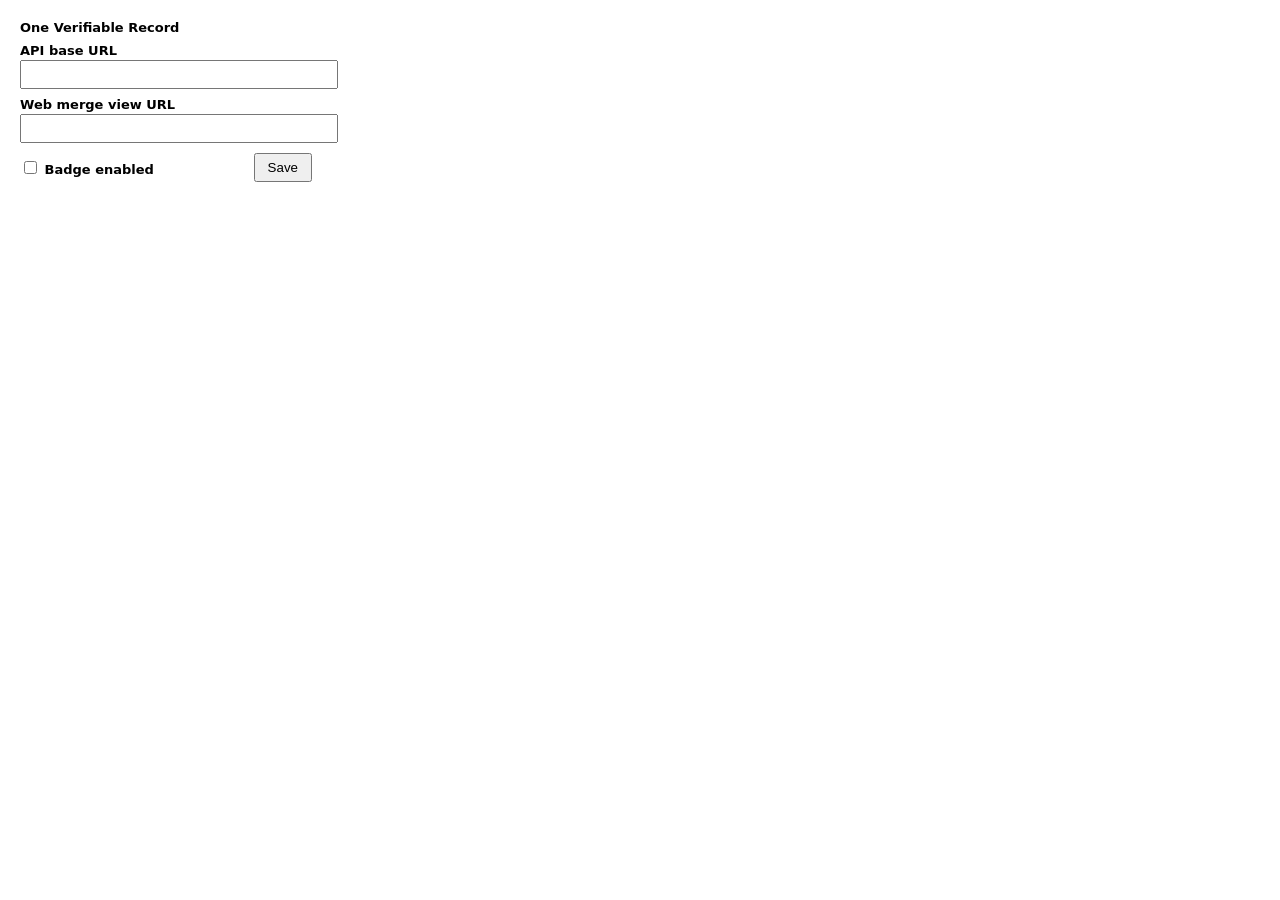
==== extension/popup.html @ 5ed77d6c "First commit" ====
<!doctype html>
<html>
<head>
  <meta charset="utf-8">
  <style>
    body { font: 13px system-ui, sans-serif; width: 300px; padding: 12px; }
    label { display: block; margin-top: 8px; font-weight: 600; }
    input[type="text"] { width: 100%; margin-top: 2px; padding: 5px 7px; }
    .row { display: flex; justify-content: space-between; align-items: center; margin-top: 10px; }
    button { padding: 5px 12px; }
    #status { margin-left: 8px; color: #137333; }
  </style>
</head>
<body>
  <b>One Verifiable Record</b>
  <label>API base URL
    <input type="text" id="apiBase">
  </label>
  <label>Web merge view URL
    <input type="text" id="webBase">
  </label>
  <div class="row">
    <label style="margin:0">
      <input type="checkbox" id="enabled"> Badge enabled
    </label>
    <span>
      <button id="save">Save</button><span id="status"></span>
    </span>
  </div>
  <script src="popup.js"></script>
</body>
</html>
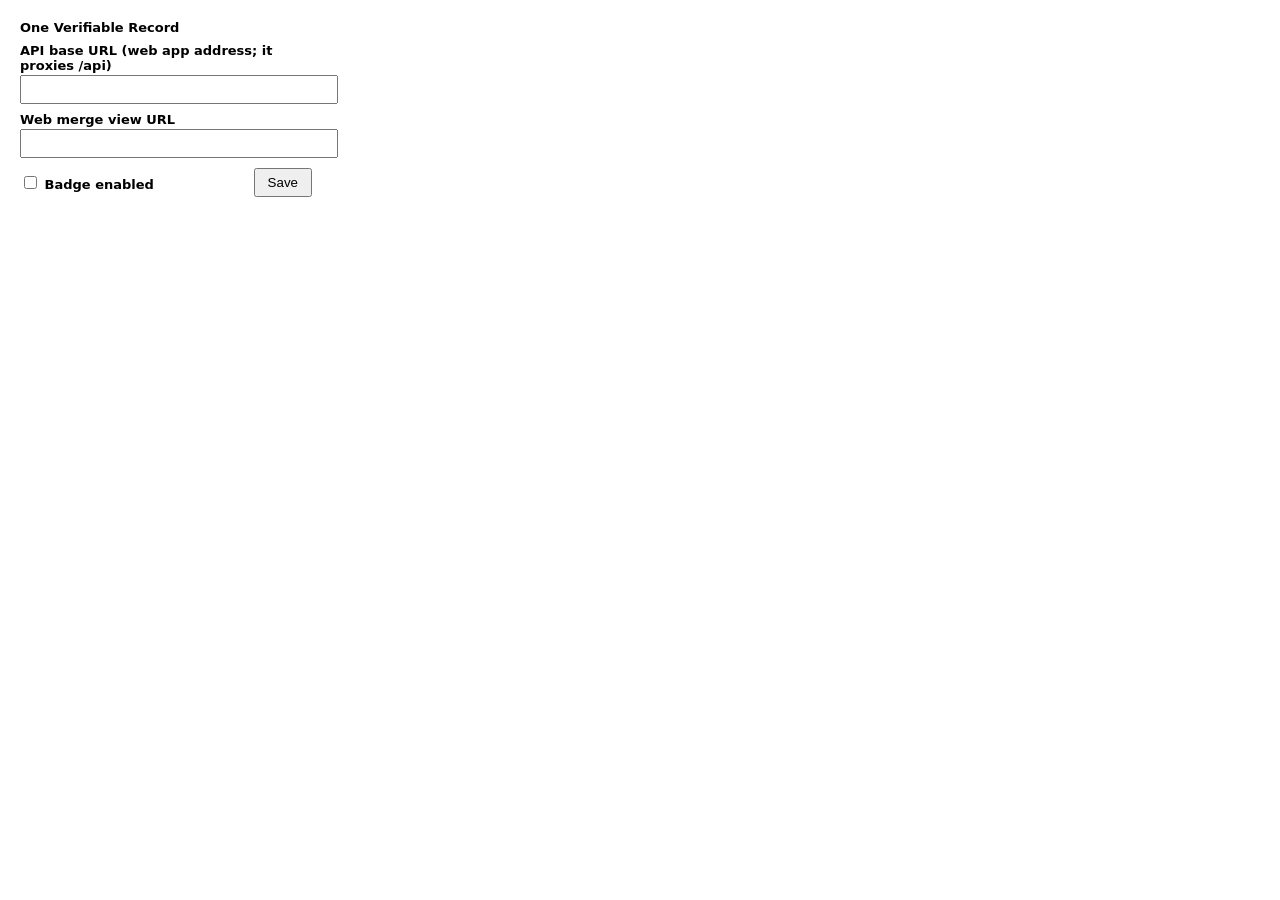
==== commit 342efc11: "Harden hosted demo and extension access" ====
--- a/extension/popup.html
+++ b/extension/popup.html
@@ -13,7 +13,7 @@
 </head>
 <body>
   <b>One Verifiable Record</b>
-  <label>API base URL
+  <label>API base URL (web app address; it proxies /api)
     <input type="text" id="apiBase">
   </label>
   <label>Web merge view URL
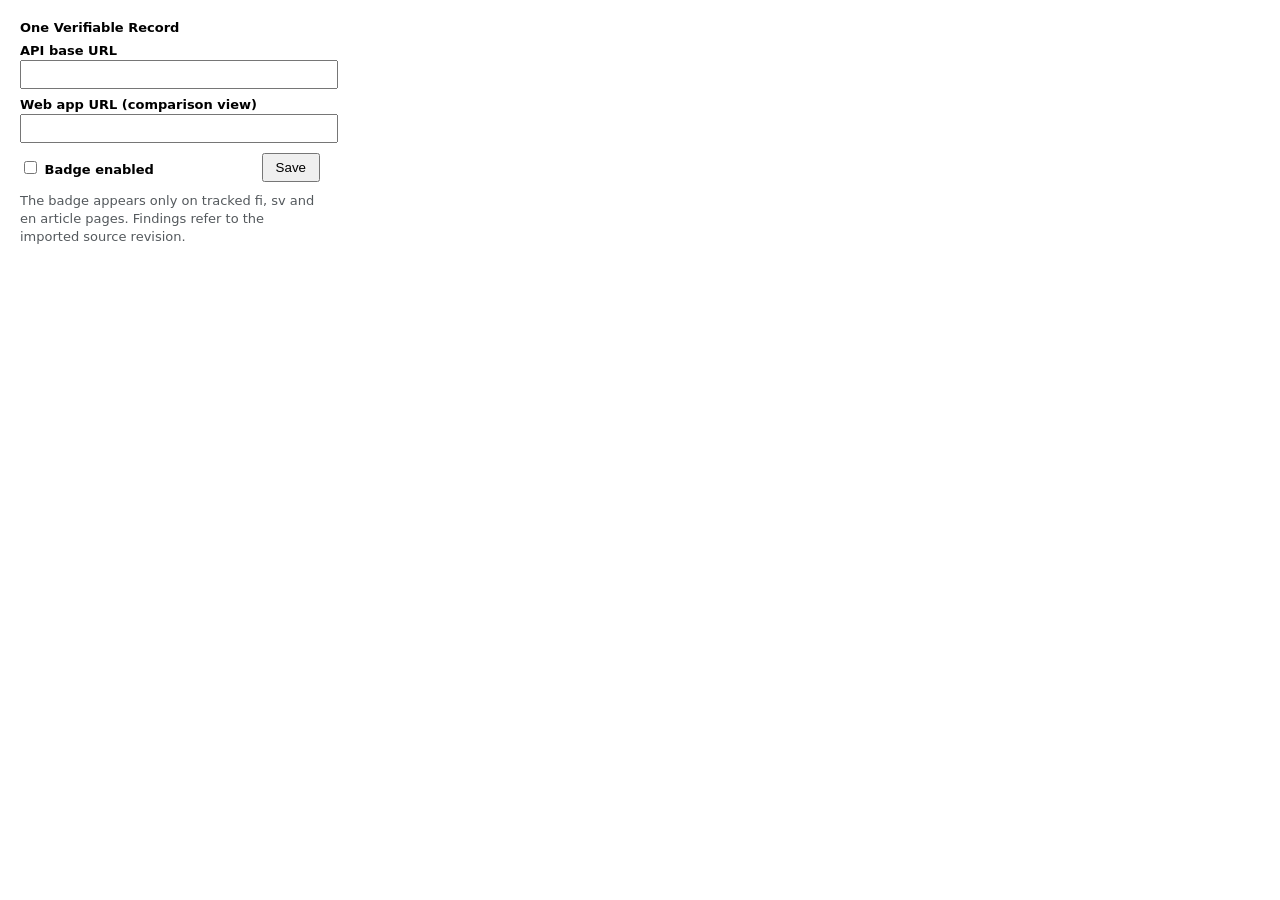
==== commit 568d80eb: "Complete browser extension with badge and deep linking - Update extension/manifest.json: Manifest V3" ====
--- a/extension/popup.html
+++ b/extension/popup.html
@@ -9,24 +9,26 @@
     .row { display: flex; justify-content: space-between; align-items: center; margin-top: 10px; }
     button { padding: 5px 12px; }
     #status { margin-left: 8px; color: #137333; }
+    #status.error { color: #b32424; display: block; margin: 8px 0 0; }
+    .note { color: #54595d; line-height: 1.4; margin: 10px 0 0; }
   </style>
 </head>
 <body>
   <b>One Verifiable Record</b>
-  <label>API base URL (web app address; it proxies /api)
+  <label>API base URL
     <input type="text" id="apiBase">
   </label>
-  <label>Web merge view URL
+  <label>Web app URL (comparison view)
     <input type="text" id="webBase">
   </label>
   <div class="row">
     <label style="margin:0">
       <input type="checkbox" id="enabled"> Badge enabled
     </label>
-    <span>
-      <button id="save">Save</button><span id="status"></span>
-    </span>
+    <button id="save">Save</button>
   </div>
+  <div id="status" role="status" aria-live="polite"></div>
+  <p class="note">The badge appears only on tracked fi, sv and en article pages. Findings refer to the imported source revision.</p>
   <script src="popup.js"></script>
 </body>
 </html>
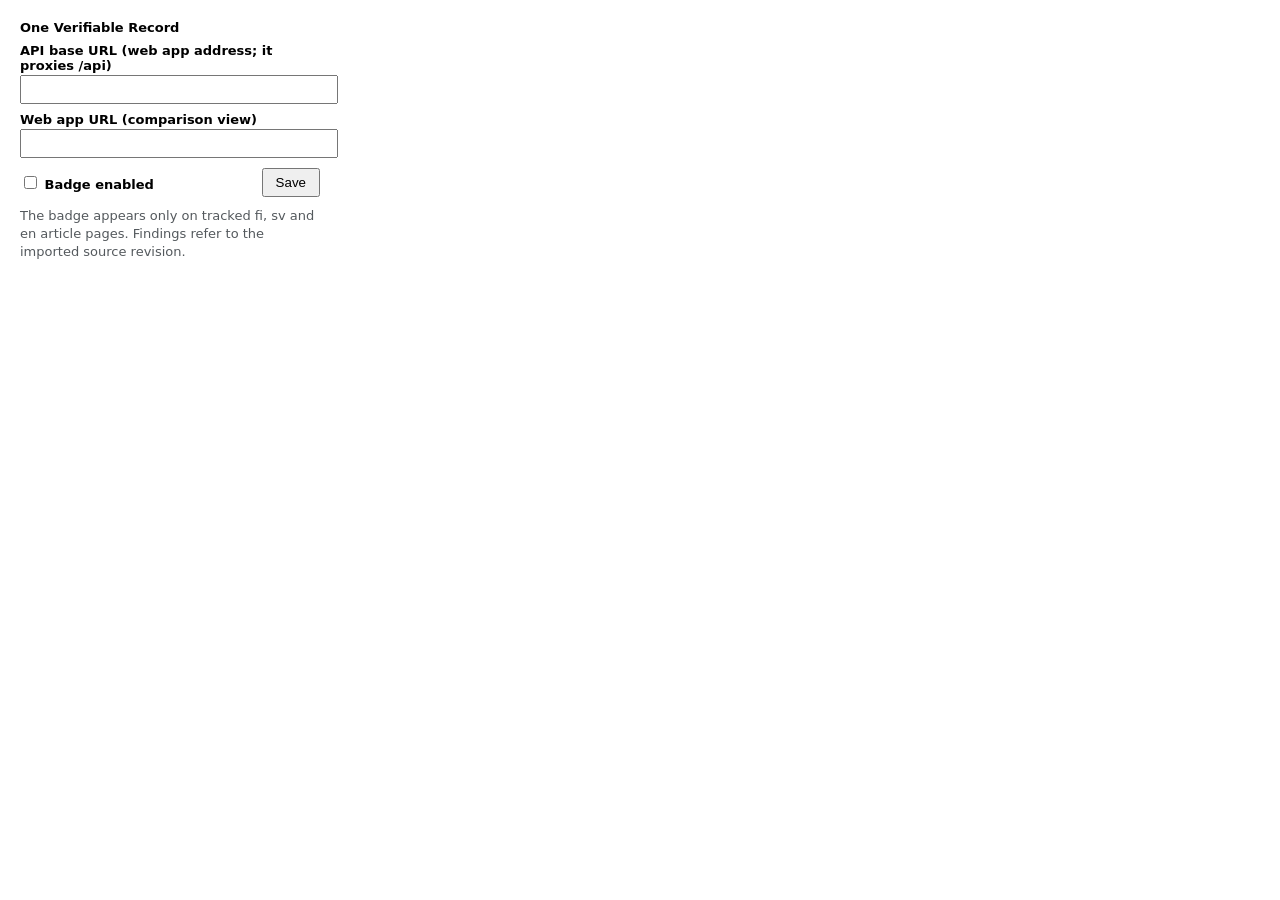
==== commit 0729bedc: "Merge codex/refresh-discovery-deploy: Hosted demo improvements - Fix rate limiter settings import - " ====
--- a/extension/popup.html
+++ b/extension/popup.html
@@ -15,7 +15,7 @@
 </head>
 <body>
   <b>One Verifiable Record</b>
-  <label>API base URL
+  <label>API base URL (web app address; it proxies /api)
     <input type="text" id="apiBase">
   </label>
   <label>Web app URL (comparison view)
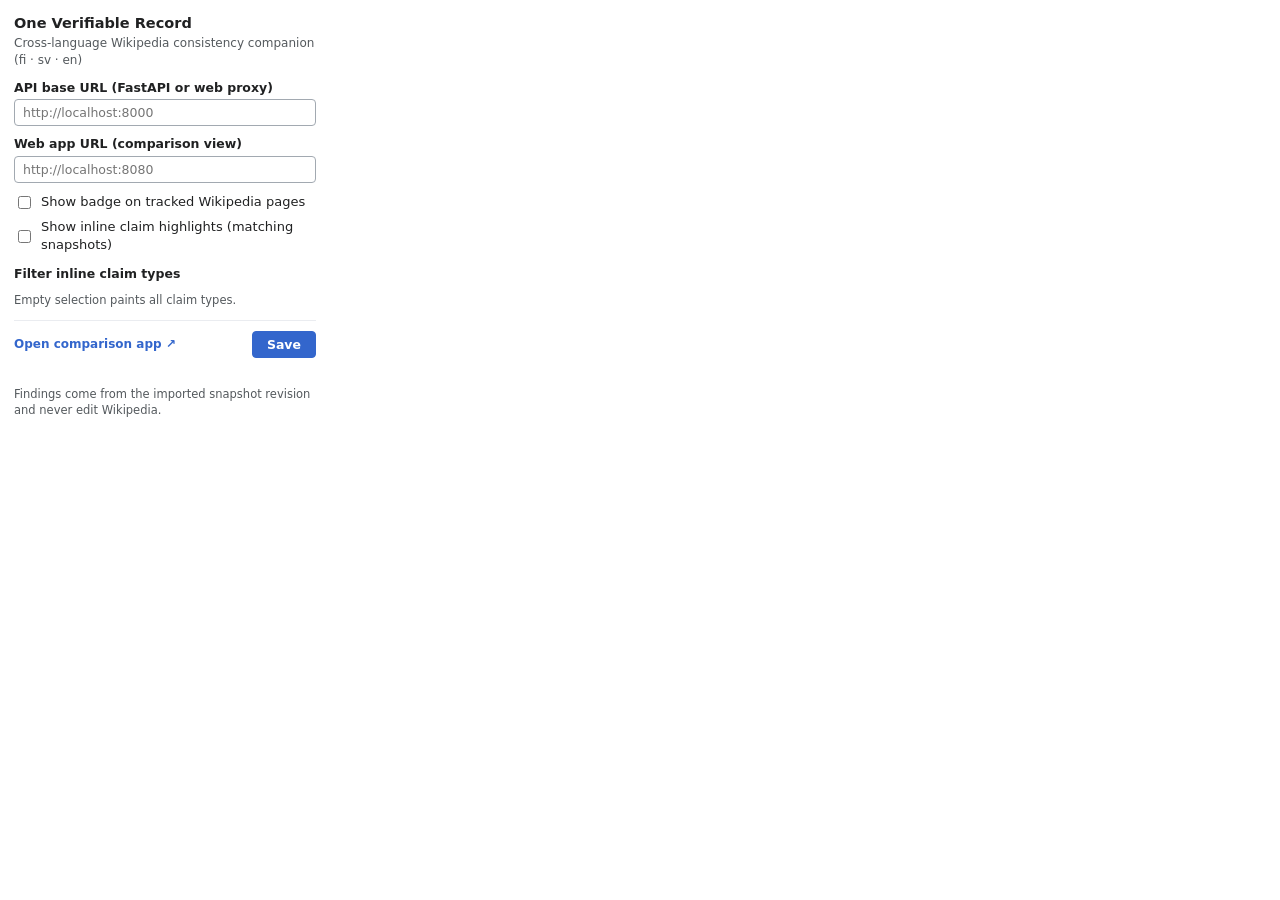
==== commit 36e7085d: "Update browser extension: remove styles.css, update all extension files - Removed extension/styles.c" ====
--- a/extension/popup.html
+++ b/extension/popup.html
@@ -1,34 +1,140 @@
 <!doctype html>
-<html>
+<html lang="en">
 <head>
   <meta charset="utf-8">
+  <title>One Verifiable Record</title>
   <style>
-    body { font: 13px system-ui, sans-serif; width: 300px; padding: 12px; }
-    label { display: block; margin-top: 8px; font-weight: 600; }
-    input[type="text"] { width: 100%; margin-top: 2px; padding: 5px 7px; }
-    .row { display: flex; justify-content: space-between; align-items: center; margin-top: 10px; }
-    button { padding: 5px 12px; }
-    #status { margin-left: 8px; color: #137333; }
-    #status.error { color: #b32424; display: block; margin: 8px 0 0; }
-    .note { color: #54595d; line-height: 1.4; margin: 10px 0 0; }
+    * { box-sizing: border-box; }
+    body {
+      font: 13px/1.4 system-ui, -apple-system, sans-serif;
+      width: 330px;
+      margin: 0;
+      padding: 13px 14px;
+      color: #202122;
+      background: #fff;
+    }
+    header { margin-bottom: 10px; }
+    header h1 { font-size: 14.5px; margin: 0; }
+    header p { margin: 2px 0 0; color: #54595d; font-size: 12px; }
+    label.field { display: block; margin-top: 9px; font-weight: 600; font-size: 12.5px; }
+    input[type="text"] {
+      width: 100%;
+      margin-top: 3px;
+      padding: 5px 8px;
+      border: 1px solid #a2a9b1;
+      border-radius: 4px;
+      font: 12.5px system-ui, sans-serif;
+    }
+    .toggles { margin-top: 10px; display: flex; flex-direction: column; gap: 6px; }
+    .toggle-row {
+      display: flex;
+      align-items: center;
+      gap: 7px;
+      font-weight: 500;
+      cursor: pointer;
+    }
+    .section-head {
+      display: flex;
+      justify-content: space-between;
+      align-items: baseline;
+      margin-top: 11px;
+      font-weight: 600;
+      font-size: 12.5px;
+    }
+    .link-btn {
+      border: 0;
+      background: none;
+      color: #36c;
+      padding: 0;
+      font: 600 11.5px system-ui, sans-serif;
+      cursor: pointer;
+    }
+    .link-btn:hover { text-decoration: underline; }
+    .chips {
+      display: flex;
+      flex-wrap: wrap;
+      gap: 5px;
+      margin-top: 5px;
+    }
+    .chip {
+      border: 1px solid #c8ccd1;
+      background: #f8f9fa;
+      color: #202122;
+      border-radius: 999px;
+      padding: 3px 9px;
+      font: 600 11.5px/1.3 system-ui, sans-serif;
+      cursor: pointer;
+    }
+    .chip[aria-pressed="true"] {
+      background: #36c;
+      border-color: #36c;
+      color: #fff;
+    }
+    .hint { color: #54595d; font-size: 11.5px; margin: 4px 0 0; }
+    .actions {
+      display: flex;
+      justify-content: space-between;
+      align-items: center;
+      margin-top: 12px;
+      padding-top: 10px;
+      border-top: 1px solid #eaecf0;
+    }
+    button.primary {
+      padding: 5px 14px;
+      border: 1px solid #36c;
+      border-radius: 4px;
+      background: #36c;
+      color: #fff;
+      font: 600 12.5px system-ui, sans-serif;
+      cursor: pointer;
+    }
+    a.app-link { color: #36c; font-weight: 600; font-size: 12px; text-decoration: none; }
+    a.app-link:hover { text-decoration: underline; }
+    #status { font-size: 12px; color: #137333; margin-top: 6px; min-height: 16px; }
+    #status.error { color: #b32424; }
+    .note { color: #54595d; font-size: 11.5px; line-height: 1.4; margin: 6px 0 0; }
   </style>
 </head>
 <body>
-  <b>One Verifiable Record</b>
-  <label>API base URL (web app address; it proxies /api)
-    <input type="text" id="apiBase">
+  <header>
+    <h1>One Verifiable Record</h1>
+    <p>Cross-language Wikipedia consistency companion (fi · sv · en)</p>
+  </header>
+
+  <label class="field">API base URL (FastAPI or web proxy)
+    <input type="text" id="apiBase" placeholder="http://localhost:8000">
   </label>
-  <label>Web app URL (comparison view)
-    <input type="text" id="webBase">
+
+  <label class="field">Web app URL (comparison view)
+    <input type="text" id="webBase" placeholder="http://localhost:8080">
   </label>
-  <div class="row">
-    <label style="margin:0">
-      <input type="checkbox" id="enabled"> Badge enabled
+
+  <div class="toggles">
+    <label class="toggle-row">
+      <input type="checkbox" id="enabled">
+      <span>Show badge on tracked Wikipedia pages</span>
     </label>
-    <button id="save">Save</button>
+    <label class="toggle-row">
+      <input type="checkbox" id="inlineFindings">
+      <span>Show inline claim highlights (matching snapshots)</span>
+    </label>
   </div>
+
+  <div class="section-head">
+    <span>Filter inline claim types</span>
+    <button type="button" id="clearKinds" class="link-btn" hidden>Show all types</button>
+  </div>
+  <div id="kindFilters" class="chips" role="group" aria-label="Filter inline claim types"></div>
+  <p class="hint">Empty selection paints all claim types.</p>
+
+  <div class="actions">
+    <a id="openWeb" class="app-link" href="http://localhost:8080" target="_blank" rel="noopener">Open comparison app ↗</a>
+    <button type="button" id="save" class="primary">Save</button>
+  </div>
+
   <div id="status" role="status" aria-live="polite"></div>
-  <p class="note">The badge appears only on tracked fi, sv and en article pages. Findings refer to the imported source revision.</p>
+  <p class="note">Findings come from the imported snapshot revision and never edit Wikipedia.</p>
+
   <script src="popup.js"></script>
 </body>
 </html>
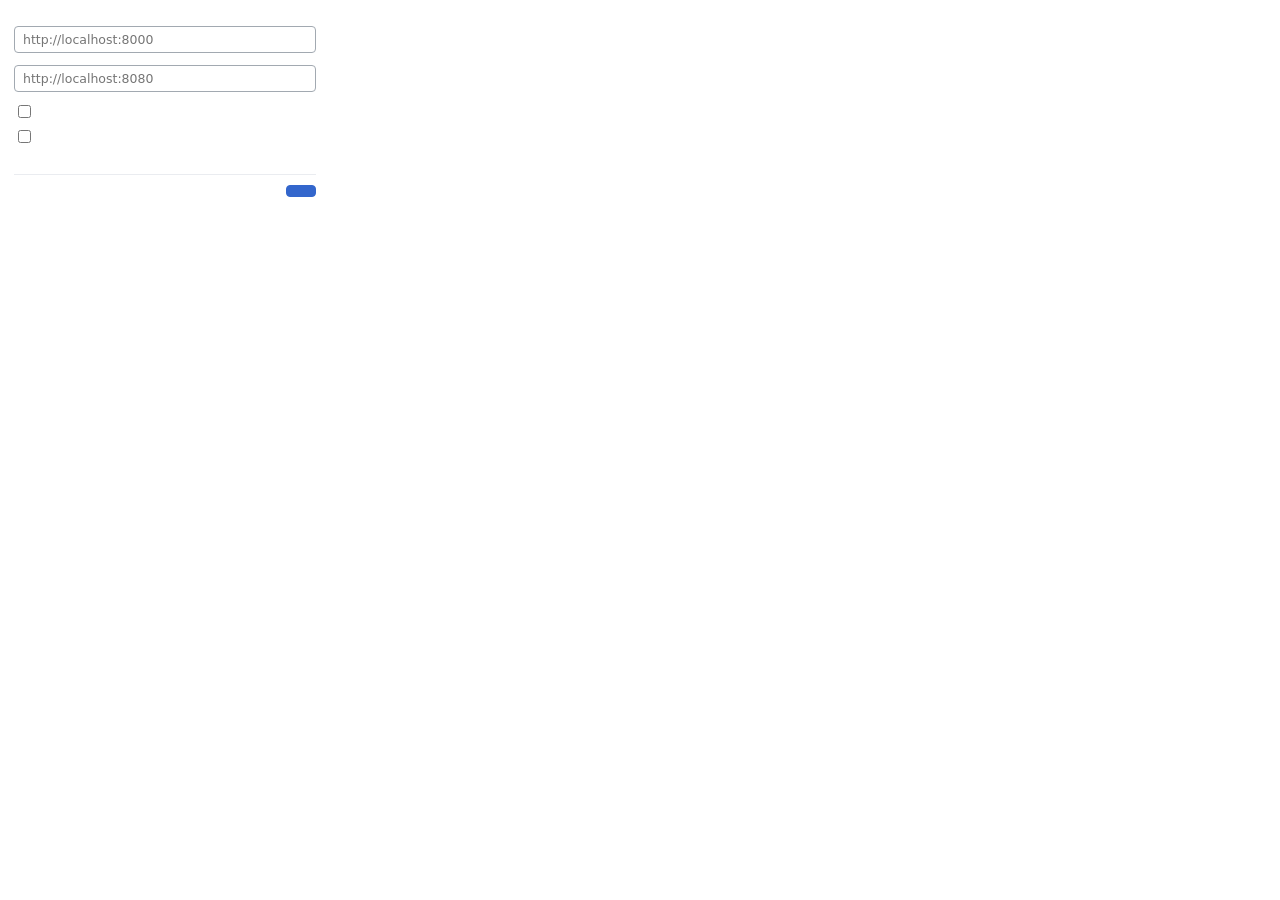
==== commit 4979db70: "Support all Wikipedia editions, FOSS/accessibility packaging, federated discoveries - Extension: mat" ====
--- a/extension/popup.html
+++ b/extension/popup.html
@@ -97,43 +97,43 @@
 </head>
 <body>
   <header>
-    <h1>One Verifiable Record</h1>
-    <p>Cross-language Wikipedia consistency companion (fi · sv · en)</p>
+    <h1 data-i18n="appName"></h1>
+    <p data-i18n="subtitle"></p>
   </header>
 
-  <label class="field">API base URL (FastAPI or web proxy)
-    <input type="text" id="apiBase" placeholder="http://localhost:8000">
+  <label class="field"><span data-i18n="apiBaseLabel"></span>
+    <input type="text" id="apiBase" data-i18n-placeholder="apiBasePlaceholder" placeholder="http://localhost:8000">
   </label>
 
-  <label class="field">Web app URL (comparison view)
-    <input type="text" id="webBase" placeholder="http://localhost:8080">
+  <label class="field"><span data-i18n="webBaseLabel"></span>
+    <input type="text" id="webBase" data-i18n-placeholder="webBasePlaceholder" placeholder="http://localhost:8080">
   </label>
 
   <div class="toggles">
     <label class="toggle-row">
       <input type="checkbox" id="enabled">
-      <span>Show badge on tracked Wikipedia pages</span>
+      <span data-i18n="enabledLabel"></span>
     </label>
     <label class="toggle-row">
       <input type="checkbox" id="inlineFindings">
-      <span>Show inline claim highlights (matching snapshots)</span>
+      <span data-i18n="inlineLabel"></span>
     </label>
   </div>
 
   <div class="section-head">
-    <span>Filter inline claim types</span>
-    <button type="button" id="clearKinds" class="link-btn" hidden>Show all types</button>
+    <span data-i18n="filterHead"></span>
+    <button type="button" id="clearKinds" class="link-btn" data-i18n="showAll" hidden>Show all types</button>
   </div>
   <div id="kindFilters" class="chips" role="group" aria-label="Filter inline claim types"></div>
-  <p class="hint">Empty selection paints all claim types.</p>
+  <p class="hint" data-i18n="filterHint"></p>
 
   <div class="actions">
-    <a id="openWeb" class="app-link" href="http://localhost:8080" target="_blank" rel="noopener">Open comparison app ↗</a>
-    <button type="button" id="save" class="primary">Save</button>
+    <a id="openWeb" class="app-link" href="http://localhost:8080" target="_blank" rel="noopener" data-i18n="openApp"></a>
+    <button type="button" id="save" class="primary" data-i18n="save"></button>
   </div>
 
   <div id="status" role="status" aria-live="polite"></div>
-  <p class="note">Findings come from the imported snapshot revision and never edit Wikipedia.</p>
+  <p class="note" data-i18n="note"></p>
 
   <script src="popup.js"></script>
 </body>
